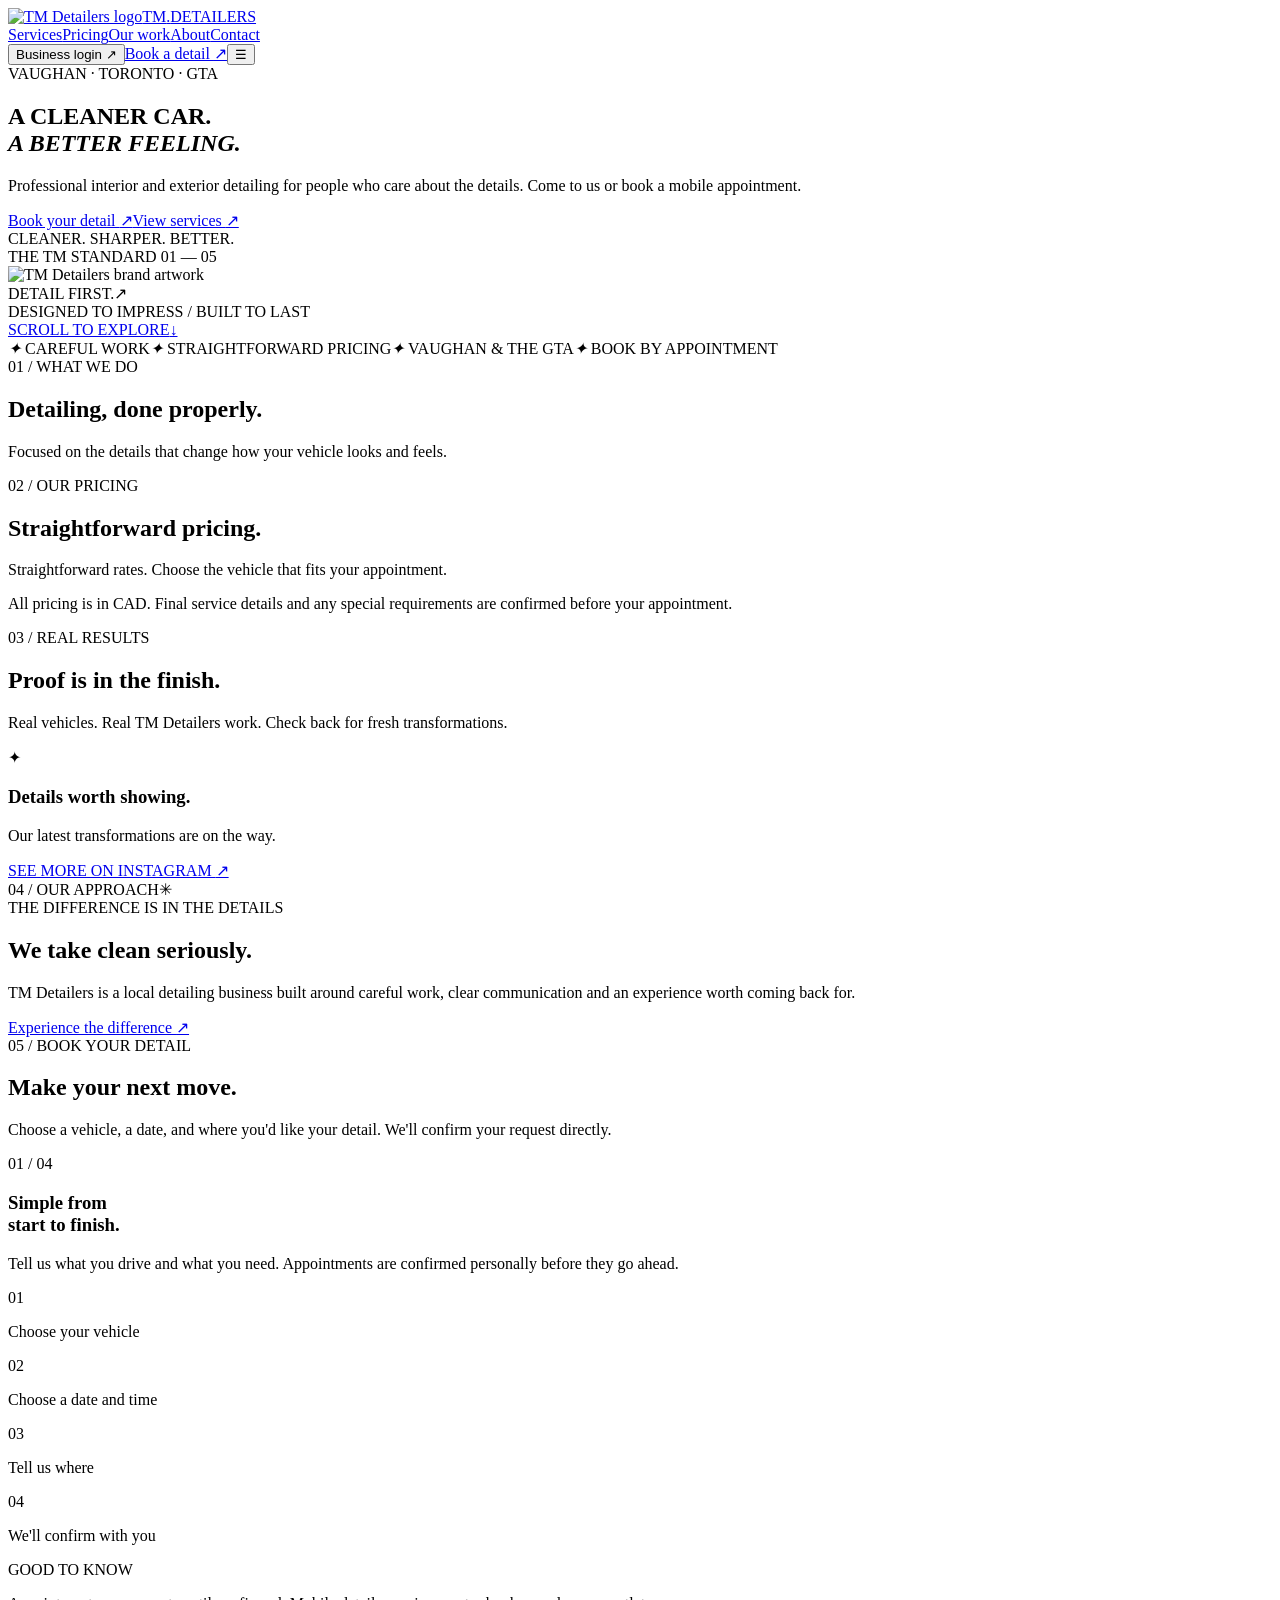
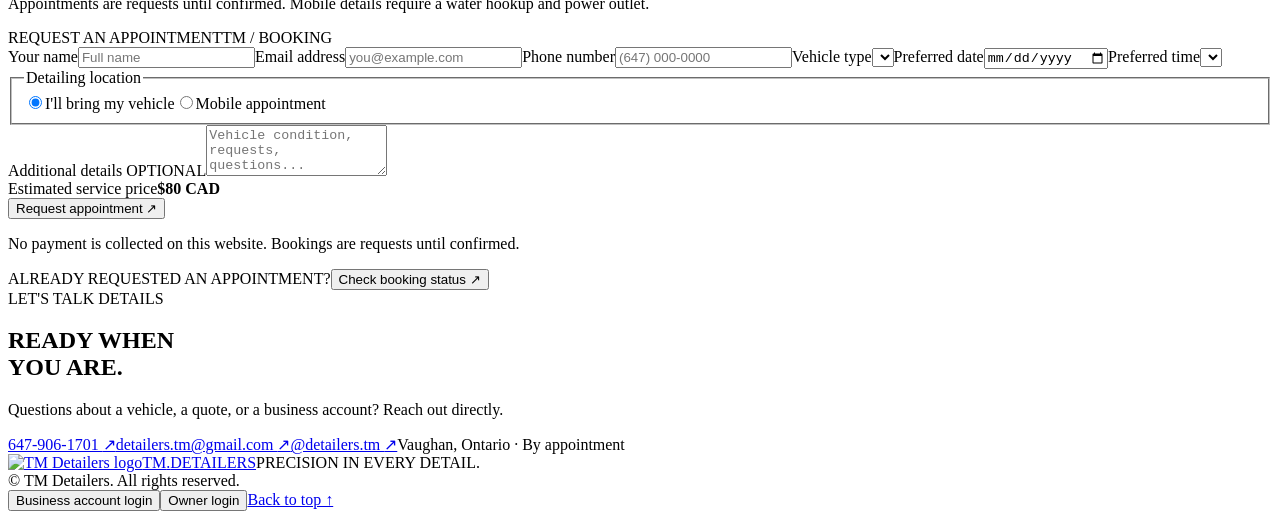
==== public/index.html @ 5e3ae053 "TM Detailers Luxury Website Update" ====
<!doctype html>
<html lang="en">
<head>
<meta charset="utf-8">
<meta name="viewport" content="width=device-width, initial-scale=1, viewport-fit=cover">
<meta name="theme-color" content="#070a10">
<meta name="description" content="TM Detailers — professional interior and exterior auto detailing in Vaughan and the GTA. Book your vehicle detail online.">
<title>TM Detailers | Precision in Every Detail</title>
<link rel="icon" href="/assets/tm-logo.jpg" type="image/jpeg">
<link rel="preconnect" href="https://fonts.googleapis.com">
<link rel="preconnect" href="https://fonts.gstatic.com" crossorigin>
<link href="https://fonts.googleapis.com/css2?family=DM+Sans:wght@400;500;600;700&family=Manrope:wght@400;500;600;700;800&display=swap" rel="stylesheet">
<link rel="stylesheet" href="/assets/styles.css">
<script defer type="module" src="/assets/app.js"></script>
</head>
<body>
<div class="scroll-meter" id="scroll-meter" aria-hidden="true"></div>
<div id="announcement" class="announcement" hidden></div>
<header class="site-header" id="site-header">
 <div class="shell nav-layout">
  <a href="#top" class="brand" aria-label="TM Detailers home"><img src="/assets/tm-logo.jpg" alt="TM Detailers logo"><span>TM<span class="brand-accent">.</span>DETAILERS</span></a>
  <nav class="desktop-nav" aria-label="Main navigation">
   <a href="#services">Services</a><a href="#pricing">Pricing</a><a href="#gallery">Our work</a><a href="#about">About</a><a href="#contact">Contact</a>
  </nav>
  <div class="nav-actions"><button class="nav-business" data-action="business" id="nav-business">Business login <span aria-hidden="true">↗</span></button><a class="button button-solid nav-book" href="#book">Book a detail <span aria-hidden="true">↗</span></a><button class="menu-toggle" id="menu-toggle" aria-label="Toggle navigation" aria-expanded="false">☰</button></div>
 </div>
 <nav class="mobile-nav" id="mobile-nav" aria-label="Mobile navigation" hidden><a href="#services">Services</a><a href="#pricing">Pricing</a><a href="#gallery">Our work</a><a href="#about">About</a><a href="#contact">Contact</a><a href="#book">Book now</a><button data-action="business">Business login ↗</button></nav>
</header>
<main id="top">
<section class="hero shell" id="hero">
 <div class="hero-copy reveal is-visible">
  <div class="micro-label"><span class="tiny-dot"></span><span id="hero-eyebrow">VAUGHAN · TORONTO · GTA</span></div>
  <h1 id="hero-title">A CLEANER CAR.<br><em>A BETTER FEELING.</em></h1>
  <p class="hero-description" id="hero-description">Professional interior and exterior detailing for people who care about the details. Come to us or book a mobile appointment.</p>
  <div class="hero-actions"><a href="#book" class="button button-solid button-large">Book your detail <span>↗</span></a><a href="#pricing" class="button button-outline button-large">View services <span>↗</span></a></div>
  <div class="hero-note"><span class="thin-line"></span> CLEANER. SHARPER. BETTER.</div>
 </div>
 <div class="hero-art reveal is-visible" id="hero-art"><div class="art-halo"></div><div class="art-dashes" aria-hidden="true"></div><div class="art-stage"><div class="art-overline">THE TM STANDARD <span>01 — 05</span></div><img id="hero-image" src="/assets/tm-logo.jpg" alt="TM Detailers brand artwork"><div class="art-footer"><span>DETAIL FIRST.</span><span class="art-footer-icon">↗</span></div></div><div class="art-side-label">DESIGNED TO IMPRESS / BUILT TO LAST</div></div>
 <a class="scroll-cue" href="#services"><span>SCROLL TO EXPLORE</span><span class="scroll-cue-arrow">↓</span></a>
</section>
<div class="value-band"><div class="shell band-inner"><span><i class="band-symbol">✦</i> CAREFUL WORK</span><span><i class="band-symbol">✦</i> STRAIGHTFORWARD PRICING</span><span><i class="band-symbol">✦</i> VAUGHAN & THE GTA</span><span><i class="band-symbol">✦</i> BOOK BY APPOINTMENT</span></div></div>
<section class="section shell" id="services"><div class="section-top reveal"><span class="overline">01 / WHAT WE DO</span><div class="section-heading-row"><h2>Detailing, <span class="soft">done properly.</span></h2><p id="services-intro">Focused on the details that change how your vehicle looks and feels.</p></div></div><div id="service-list" class="services-grid"></div></section>
<section class="section section-dark" id="pricing"><div class="shell"><div class="section-top reveal"><span class="overline">02 / OUR PRICING</span><div class="section-heading-row"><h2 id="pricing-heading">Straightforward <span class="soft">pricing.</span></h2><p id="pricing-intro">Straightforward rates. Choose the vehicle that fits your appointment.</p></div></div><div id="business-banner" class="business-banner" hidden><span class="business-shimmer">✦</span><div><strong id="business-welcome">Your business account</strong><p>Exclusive rates are active for your account.</p></div><button class="text-button" data-action="logout">Exit business mode ↗</button></div><div class="pricing-grid" id="pricing-grid"></div><p class="pricing-footnote">All pricing is in CAD. Final service details and any special requirements are confirmed before your appointment.</p></div></section>
<section class="section shell" id="gallery"><div class="section-top reveal"><span class="overline">03 / REAL RESULTS</span><div class="section-heading-row"><h2 id="gallery-heading">Proof is in <span class="soft">the finish.</span></h2><p id="gallery-subtitle">Real vehicles. Real TM Detailers work. Check back for fresh transformations.</p></div></div><div class="gallery-grid" id="gallery-grid"><div class="gallery-empty"><span class="gallery-empty-icon">✦</span><h3>Details worth showing.</h3><p>Our latest transformations are on the way.</p></div></div><a class="instagram-link" id="instagram-link" target="_blank" rel="noopener noreferrer" href="https://instagram.com/detailers.tm">SEE MORE ON INSTAGRAM <span>↗</span></a></section>
<section class="statement" id="about"><div class="shell statement-grid"><div class="statement-mark reveal"><span class="statement-index">04 / OUR APPROACH</span><span class="giant-asterisk" aria-hidden="true">✳</span></div><div class="statement-copy reveal"><span class="overline" id="about-eyebrow">THE DIFFERENCE IS IN THE DETAILS</span><h2 id="about-title">We take clean seriously.</h2><p id="about-body">TM Detailers is a local detailing business built around careful work, clear communication and an experience worth coming back for.</p><div id="about-points" class="about-points"></div><a href="#book" class="button button-white">Experience the difference <span>↗</span></a></div></div></section>
<section class="section shell booking-section" id="book"><div class="section-top reveal"><span class="overline">05 / BOOK YOUR DETAIL</span><div class="section-heading-row"><h2>Make your next <span class="soft">move.</span></h2><p>Choose a vehicle, a date, and where you'd like your detail. We'll confirm your request directly.</p></div></div><div class="booking-layout"><div class="booking-aside reveal"><span class="aside-number">01 / 04</span><h3>Simple from<br>start to finish.</h3><p>Tell us what you drive and what you need. Appointments are confirmed personally before they go ahead.</p><div class="info-list"><div><span>01</span><p>Choose your vehicle</p></div><div><span>02</span><p>Choose a date and time</p></div><div><span>03</span><p>Tell us where</p></div><div><span>04</span><p>We'll confirm with you</p></div></div><div class="note-card"><span>GOOD TO KNOW</span><p id="booking-note">Appointments are requests until confirmed. Mobile details require a water hookup and power outlet.</p></div></div><form class="booking-form reveal" id="booking-form"><div class="form-top"><span>REQUEST AN APPOINTMENT</span><span class="form-step">TM / BOOKING</span></div><div class="form-grid"><label>Your name<input id="book-name" name="name" required autocomplete="name" maxlength="90" placeholder="Full name"></label><label>Email address<input id="book-email" name="email" required type="email" autocomplete="email" placeholder="you@example.com"></label><label>Phone number<input id="book-phone" name="phone" required type="tel" autocomplete="tel" placeholder="(647) 000-0000"></label><label>Vehicle type<select id="book-vehicle" name="vehicle" required></select></label><label>Preferred date<input id="book-date" name="date" type="date" required></label><label>Preferred time<select id="book-time" name="time" required></select></label></div><fieldset class="location-fieldset"><legend>Detailing location</legend><label class="choice"><input type="radio" name="location" value="dropoff" checked><span>I'll bring my vehicle</span></label><label class="choice"><input type="radio" name="location" value="mobile"><span>Mobile appointment</span></label></fieldset><div id="mobile-address" hidden><label>Service address<input name="address" id="book-address" autocomplete="street-address" placeholder="Street address, city"></label><p class="help-text">You'll need access to an outdoor water hookup and electrical outlet.</p></div><label>Additional details <span class="optional">OPTIONAL</span><textarea id="book-notes" name="notes" rows="3" maxlength="500" placeholder="Vehicle condition, requests, questions..."></textarea></label><div class="quote-line"><span>Estimated service price</span><strong id="book-quote">$80 CAD</strong></div><div id="booking-alert" class="inline-alert" hidden role="status"></div><button type="submit" id="book-submit" class="button button-solid button-full">Request appointment <span>↗</span></button><p class="form-disclaimer">No payment is collected on this website. Bookings are requests until confirmed.</p></form></div><div class="booking-check"><span>ALREADY REQUESTED AN APPOINTMENT?</span><button class="text-button" data-action="lookup">Check booking status ↗</button></div></section>
<section class="contact-section" id="contact"><div class="shell contact-grid"><div class="reveal"><span class="overline">LET'S TALK DETAILS</span><h2>READY WHEN<br><span>YOU ARE.</span></h2></div><div class="contact-details reveal"><p>Questions about a vehicle, a quote, or a business account? Reach out directly.</p><a id="contact-phone" href="tel:+16479061701">647-906-1701 <span>↗</span></a><a id="contact-email" href="mailto:detailers.tm@gmail.com">detailers.tm@gmail.com <span>↗</span></a><a id="contact-instagram" href="https://instagram.com/detailers.tm" target="_blank" rel="noopener noreferrer">@detailers.tm <span>↗</span></a><span class="contact-city" id="contact-city">Vaughan, Ontario · By appointment</span></div></div></section>
</main>
<footer class="site-footer"><div class="shell"><div class="footer-top"><a href="#top" class="brand footer-brand"><img src="/assets/tm-logo.jpg" alt="TM Detailers logo"><span>TM<span class="brand-accent">.</span>DETAILERS</span></a><span id="footer-tagline">PRECISION IN EVERY DETAIL.</span></div><div class="footer-bottom"><span>© <span id="year"></span> TM Detailers. All rights reserved.</span><div><button data-action="business" class="footer-link">Business account login</button><button data-action="admin" class="footer-link">Owner login</button><a class="footer-link" href="#top">Back to top ↑</a></div></div></div></footer>
<div id="dialog-backdrop" class="dialog-backdrop" hidden><div class="dialog" role="dialog" aria-modal="true" aria-labelledby="dialog-title"><button class="dialog-x" id="dialog-close" aria-label="Close dialog">✕</button><div id="dialog-body"></div></div></div>
<div id="admin-panel" class="admin-panel" hidden><header class="admin-top"><div class="admin-brand"><img src="/assets/tm-logo.jpg" alt=""><div><strong>TM DETAILERS <span>STUDIO</span></strong><small>OWNER CONTROL CENTER</small></div></div><div class="admin-toolbar"><span class="admin-live">● ADMIN SESSION</span><button class="admin-site-btn" id="admin-preview">Preview website ↗</button><button class="admin-exit" id="admin-logout">Log out</button></div></header><div class="admin-layout"><nav class="admin-sidebar" aria-label="Dashboard sections"><button data-tab="overview" class="active">◫ <span>Overview</span></button><button data-tab="content">✎ <span>Site content</span></button><button data-tab="services">✦ <span>Services</span></button><button data-tab="pricing">$ <span>Pricing</span></button><button data-tab="gallery">▦ <span>Photo gallery</span></button><button data-tab="business">⌘ <span>Business accounts</span></button><button data-tab="bookings">▤ <span>Bookings</span></button><button data-tab="settings">⚙ <span>Settings</span></button><div class="sidebar-note">Changes made in Studio are reflected on your public website after saving.</div></nav><div class="admin-main"><div class="admin-pagehead"><div><span class="admin-kicker">TM DETAILERS / OWNER SPACE</span><h1 id="admin-heading">Overview</h1></div><div id="admin-save-state" role="status"></div></div><div id="admin-content"></div></div></div></div>
</body></html>
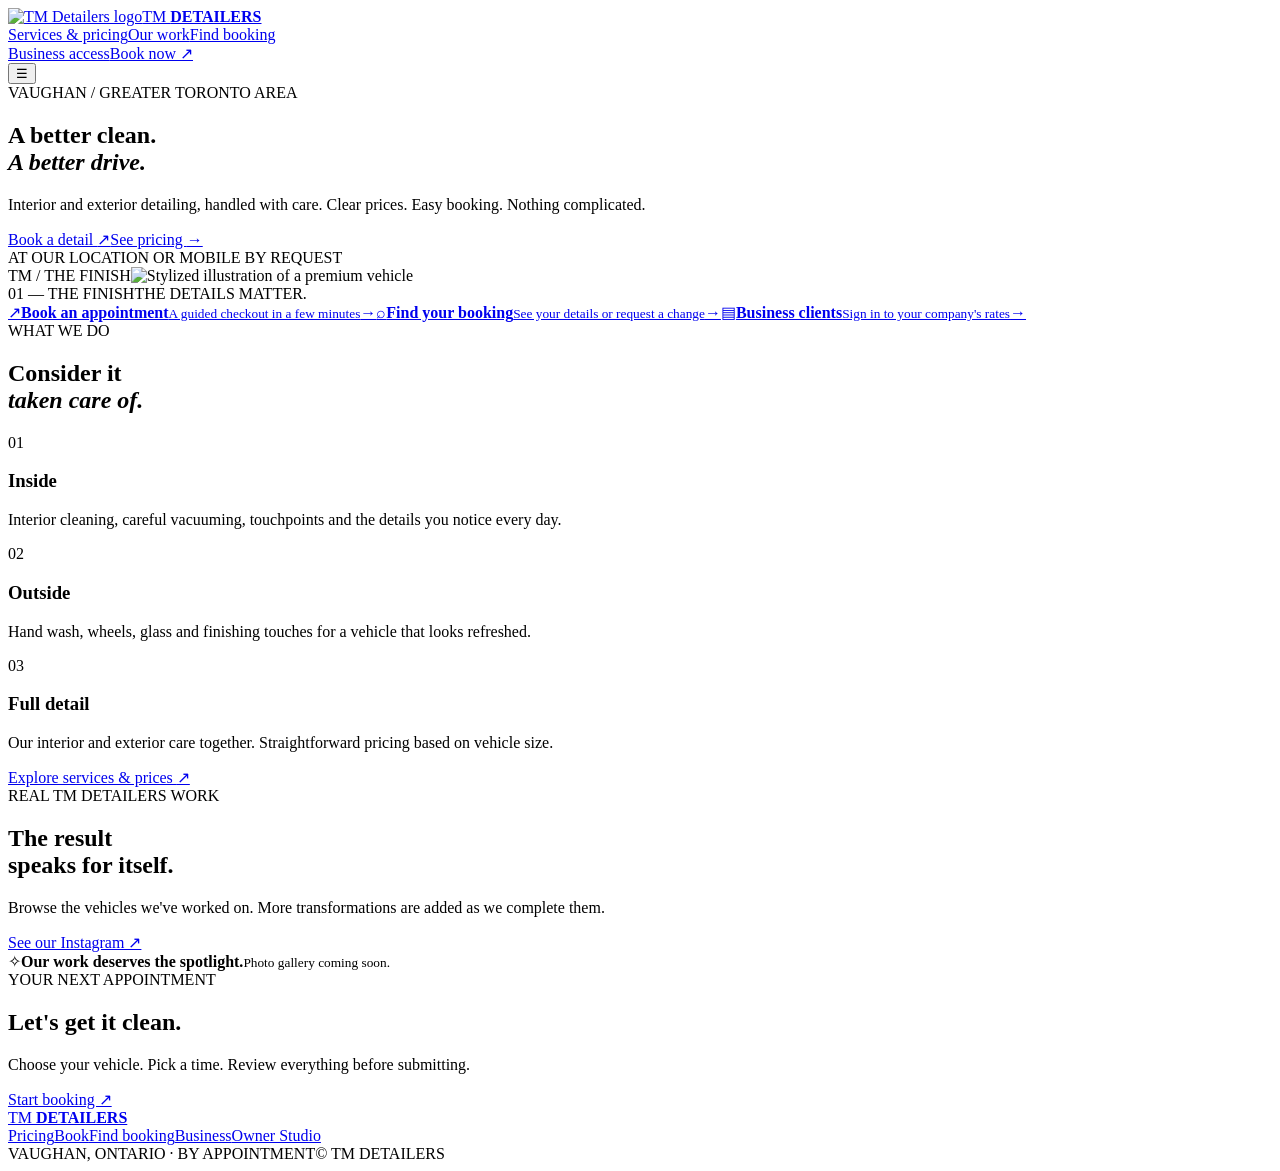
==== commit d60f290b: "V3 Website Update in Summary." ====
--- a/public/index.html
+++ b/public/index.html
@@ -1,52 +1,13 @@
 <!doctype html>
-<html lang="en">
-<head>
-<meta charset="utf-8">
-<meta name="viewport" content="width=device-width, initial-scale=1, viewport-fit=cover">
-<meta name="theme-color" content="#070a10">
-<meta name="description" content="TM Detailers — professional interior and exterior auto detailing in Vaughan and the GTA. Book your vehicle detail online.">
-<title>TM Detailers | Precision in Every Detail</title>
-<link rel="icon" href="/assets/tm-logo.jpg" type="image/jpeg">
-<link rel="preconnect" href="https://fonts.googleapis.com">
-<link rel="preconnect" href="https://fonts.gstatic.com" crossorigin>
-<link href="https://fonts.googleapis.com/css2?family=DM+Sans:wght@400;500;600;700&family=Manrope:wght@400;500;600;700;800&display=swap" rel="stylesheet">
-<link rel="stylesheet" href="/assets/styles.css">
-<script defer type="module" src="/assets/app.js"></script>
-</head>
-<body>
-<div class="scroll-meter" id="scroll-meter" aria-hidden="true"></div>
-<div id="announcement" class="announcement" hidden></div>
-<header class="site-header" id="site-header">
- <div class="shell nav-layout">
-  <a href="#top" class="brand" aria-label="TM Detailers home"><img src="/assets/tm-logo.jpg" alt="TM Detailers logo"><span>TM<span class="brand-accent">.</span>DETAILERS</span></a>
-  <nav class="desktop-nav" aria-label="Main navigation">
-   <a href="#services">Services</a><a href="#pricing">Pricing</a><a href="#gallery">Our work</a><a href="#about">About</a><a href="#contact">Contact</a>
-  </nav>
-  <div class="nav-actions"><button class="nav-business" data-action="business" id="nav-business">Business login <span aria-hidden="true">↗</span></button><a class="button button-solid nav-book" href="#book">Book a detail <span aria-hidden="true">↗</span></a><button class="menu-toggle" id="menu-toggle" aria-label="Toggle navigation" aria-expanded="false">☰</button></div>
- </div>
- <nav class="mobile-nav" id="mobile-nav" aria-label="Mobile navigation" hidden><a href="#services">Services</a><a href="#pricing">Pricing</a><a href="#gallery">Our work</a><a href="#about">About</a><a href="#contact">Contact</a><a href="#book">Book now</a><button data-action="business">Business login ↗</button></nav>
-</header>
-<main id="top">
-<section class="hero shell" id="hero">
- <div class="hero-copy reveal is-visible">
-  <div class="micro-label"><span class="tiny-dot"></span><span id="hero-eyebrow">VAUGHAN · TORONTO · GTA</span></div>
-  <h1 id="hero-title">A CLEANER CAR.<br><em>A BETTER FEELING.</em></h1>
-  <p class="hero-description" id="hero-description">Professional interior and exterior detailing for people who care about the details. Come to us or book a mobile appointment.</p>
-  <div class="hero-actions"><a href="#book" class="button button-solid button-large">Book your detail <span>↗</span></a><a href="#pricing" class="button button-outline button-large">View services <span>↗</span></a></div>
-  <div class="hero-note"><span class="thin-line"></span> CLEANER. SHARPER. BETTER.</div>
- </div>
- <div class="hero-art reveal is-visible" id="hero-art"><div class="art-halo"></div><div class="art-dashes" aria-hidden="true"></div><div class="art-stage"><div class="art-overline">THE TM STANDARD <span>01 — 05</span></div><img id="hero-image" src="/assets/tm-logo.jpg" alt="TM Detailers brand artwork"><div class="art-footer"><span>DETAIL FIRST.</span><span class="art-footer-icon">↗</span></div></div><div class="art-side-label">DESIGNED TO IMPRESS / BUILT TO LAST</div></div>
- <a class="scroll-cue" href="#services"><span>SCROLL TO EXPLORE</span><span class="scroll-cue-arrow">↓</span></a>
-</section>
-<div class="value-band"><div class="shell band-inner"><span><i class="band-symbol">✦</i> CAREFUL WORK</span><span><i class="band-symbol">✦</i> STRAIGHTFORWARD PRICING</span><span><i class="band-symbol">✦</i> VAUGHAN & THE GTA</span><span><i class="band-symbol">✦</i> BOOK BY APPOINTMENT</span></div></div>
-<section class="section shell" id="services"><div class="section-top reveal"><span class="overline">01 / WHAT WE DO</span><div class="section-heading-row"><h2>Detailing, <span class="soft">done properly.</span></h2><p id="services-intro">Focused on the details that change how your vehicle looks and feels.</p></div></div><div id="service-list" class="services-grid"></div></section>
-<section class="section section-dark" id="pricing"><div class="shell"><div class="section-top reveal"><span class="overline">02 / OUR PRICING</span><div class="section-heading-row"><h2 id="pricing-heading">Straightforward <span class="soft">pricing.</span></h2><p id="pricing-intro">Straightforward rates. Choose the vehicle that fits your appointment.</p></div></div><div id="business-banner" class="business-banner" hidden><span class="business-shimmer">✦</span><div><strong id="business-welcome">Your business account</strong><p>Exclusive rates are active for your account.</p></div><button class="text-button" data-action="logout">Exit business mode ↗</button></div><div class="pricing-grid" id="pricing-grid"></div><p class="pricing-footnote">All pricing is in CAD. Final service details and any special requirements are confirmed before your appointment.</p></div></section>
-<section class="section shell" id="gallery"><div class="section-top reveal"><span class="overline">03 / REAL RESULTS</span><div class="section-heading-row"><h2 id="gallery-heading">Proof is in <span class="soft">the finish.</span></h2><p id="gallery-subtitle">Real vehicles. Real TM Detailers work. Check back for fresh transformations.</p></div></div><div class="gallery-grid" id="gallery-grid"><div class="gallery-empty"><span class="gallery-empty-icon">✦</span><h3>Details worth showing.</h3><p>Our latest transformations are on the way.</p></div></div><a class="instagram-link" id="instagram-link" target="_blank" rel="noopener noreferrer" href="https://instagram.com/detailers.tm">SEE MORE ON INSTAGRAM <span>↗</span></a></section>
-<section class="statement" id="about"><div class="shell statement-grid"><div class="statement-mark reveal"><span class="statement-index">04 / OUR APPROACH</span><span class="giant-asterisk" aria-hidden="true">✳</span></div><div class="statement-copy reveal"><span class="overline" id="about-eyebrow">THE DIFFERENCE IS IN THE DETAILS</span><h2 id="about-title">We take clean seriously.</h2><p id="about-body">TM Detailers is a local detailing business built around careful work, clear communication and an experience worth coming back for.</p><div id="about-points" class="about-points"></div><a href="#book" class="button button-white">Experience the difference <span>↗</span></a></div></div></section>
-<section class="section shell booking-section" id="book"><div class="section-top reveal"><span class="overline">05 / BOOK YOUR DETAIL</span><div class="section-heading-row"><h2>Make your next <span class="soft">move.</span></h2><p>Choose a vehicle, a date, and where you'd like your detail. We'll confirm your request directly.</p></div></div><div class="booking-layout"><div class="booking-aside reveal"><span class="aside-number">01 / 04</span><h3>Simple from<br>start to finish.</h3><p>Tell us what you drive and what you need. Appointments are confirmed personally before they go ahead.</p><div class="info-list"><div><span>01</span><p>Choose your vehicle</p></div><div><span>02</span><p>Choose a date and time</p></div><div><span>03</span><p>Tell us where</p></div><div><span>04</span><p>We'll confirm with you</p></div></div><div class="note-card"><span>GOOD TO KNOW</span><p id="booking-note">Appointments are requests until confirmed. Mobile details require a water hookup and power outlet.</p></div></div><form class="booking-form reveal" id="booking-form"><div class="form-top"><span>REQUEST AN APPOINTMENT</span><span class="form-step">TM / BOOKING</span></div><div class="form-grid"><label>Your name<input id="book-name" name="name" required autocomplete="name" maxlength="90" placeholder="Full name"></label><label>Email address<input id="book-email" name="email" required type="email" autocomplete="email" placeholder="you@example.com"></label><label>Phone number<input id="book-phone" name="phone" required type="tel" autocomplete="tel" placeholder="(647) 000-0000"></label><label>Vehicle type<select id="book-vehicle" name="vehicle" required></select></label><label>Preferred date<input id="book-date" name="date" type="date" required></label><label>Preferred time<select id="book-time" name="time" required></select></label></div><fieldset class="location-fieldset"><legend>Detailing location</legend><label class="choice"><input type="radio" name="location" value="dropoff" checked><span>I'll bring my vehicle</span></label><label class="choice"><input type="radio" name="location" value="mobile"><span>Mobile appointment</span></label></fieldset><div id="mobile-address" hidden><label>Service address<input name="address" id="book-address" autocomplete="street-address" placeholder="Street address, city"></label><p class="help-text">You'll need access to an outdoor water hookup and electrical outlet.</p></div><label>Additional details <span class="optional">OPTIONAL</span><textarea id="book-notes" name="notes" rows="3" maxlength="500" placeholder="Vehicle condition, requests, questions..."></textarea></label><div class="quote-line"><span>Estimated service price</span><strong id="book-quote">$80 CAD</strong></div><div id="booking-alert" class="inline-alert" hidden role="status"></div><button type="submit" id="book-submit" class="button button-solid button-full">Request appointment <span>↗</span></button><p class="form-disclaimer">No payment is collected on this website. Bookings are requests until confirmed.</p></form></div><div class="booking-check"><span>ALREADY REQUESTED AN APPOINTMENT?</span><button class="text-button" data-action="lookup">Check booking status ↗</button></div></section>
-<section class="contact-section" id="contact"><div class="shell contact-grid"><div class="reveal"><span class="overline">LET'S TALK DETAILS</span><h2>READY WHEN<br><span>YOU ARE.</span></h2></div><div class="contact-details reveal"><p>Questions about a vehicle, a quote, or a business account? Reach out directly.</p><a id="contact-phone" href="tel:+16479061701">647-906-1701 <span>↗</span></a><a id="contact-email" href="mailto:detailers.tm@gmail.com">detailers.tm@gmail.com <span>↗</span></a><a id="contact-instagram" href="https://instagram.com/detailers.tm" target="_blank" rel="noopener noreferrer">@detailers.tm <span>↗</span></a><span class="contact-city" id="contact-city">Vaughan, Ontario · By appointment</span></div></div></section>
-</main>
-<footer class="site-footer"><div class="shell"><div class="footer-top"><a href="#top" class="brand footer-brand"><img src="/assets/tm-logo.jpg" alt="TM Detailers logo"><span>TM<span class="brand-accent">.</span>DETAILERS</span></a><span id="footer-tagline">PRECISION IN EVERY DETAIL.</span></div><div class="footer-bottom"><span>© <span id="year"></span> TM Detailers. All rights reserved.</span><div><button data-action="business" class="footer-link">Business account login</button><button data-action="admin" class="footer-link">Owner login</button><a class="footer-link" href="#top">Back to top ↑</a></div></div></div></footer>
-<div id="dialog-backdrop" class="dialog-backdrop" hidden><div class="dialog" role="dialog" aria-modal="true" aria-labelledby="dialog-title"><button class="dialog-x" id="dialog-close" aria-label="Close dialog">✕</button><div id="dialog-body"></div></div></div>
-<div id="admin-panel" class="admin-panel" hidden><header class="admin-top"><div class="admin-brand"><img src="/assets/tm-logo.jpg" alt=""><div><strong>TM DETAILERS <span>STUDIO</span></strong><small>OWNER CONTROL CENTER</small></div></div><div class="admin-toolbar"><span class="admin-live">● ADMIN SESSION</span><button class="admin-site-btn" id="admin-preview">Preview website ↗</button><button class="admin-exit" id="admin-logout">Log out</button></div></header><div class="admin-layout"><nav class="admin-sidebar" aria-label="Dashboard sections"><button data-tab="overview" class="active">◫ <span>Overview</span></button><button data-tab="content">✎ <span>Site content</span></button><button data-tab="services">✦ <span>Services</span></button><button data-tab="pricing">$ <span>Pricing</span></button><button data-tab="gallery">▦ <span>Photo gallery</span></button><button data-tab="business">⌘ <span>Business accounts</span></button><button data-tab="bookings">▤ <span>Bookings</span></button><button data-tab="settings">⚙ <span>Settings</span></button><div class="sidebar-note">Changes made in Studio are reflected on your public website after saving.</div></nav><div class="admin-main"><div class="admin-pagehead"><div><span class="admin-kicker">TM DETAILERS / OWNER SPACE</span><h1 id="admin-heading">Overview</h1></div><div id="admin-save-state" role="status"></div></div><div id="admin-content"></div></div></div></div>
+<html lang="en"><head><meta charset="utf-8"><meta name="viewport" content="width=device-width,initial-scale=1"><meta name="theme-color" content="#111514"><meta name="description" content="TM Detailers — refined interior and exterior detailing in Vaughan and the Greater Toronto Area. Simple pricing and online appointments."><title>TM Detailers — A Different Kind of Clean</title><link rel="icon" href="/assets/tm-logo.jpg"><link rel="preconnect" href="https://fonts.googleapis.com"><link href="https://fonts.googleapis.com/css2?family=DM+Sans:wght@400;500;600;700&family=Manrope:wght@400;500;600;700;800&family=Cormorant+Garamond:wght@500;600&display=swap" rel="stylesheet"><link rel="stylesheet" href="/assets/essentials.css"><script defer type="module" src="/assets/essentials.js"></script></head>
+<body data-theme="default" data-page="home">
+<div id="season-bar" class="season-bar" hidden><span id="season-bar-greeting"></span><span id="season-bar-detail"></span><a href="/pricing/">Explore seasonal prices <span aria-hidden="true">↗</span></a></div>
+<div id="promotion-bar" class="promotion-bar" hidden></div><header class="header"><div class="container header-inner"><a class="logo" href="/"><img src="/assets/tm-logo.jpg" alt="TM Detailers logo"><span>TM <b>DETAILERS</b></span></a><nav aria-label="Main"><a href="/pricing/">Services & pricing</a><a href="/#our-work">Our work</a><a href="/track/">Find booking</a></nav><div class="header-actions"><a class="business-link" href="/business/">Business access</a><a class="button button-light nav-cta" href="/checkout/">Book now <span aria-hidden="true">↗</span></a></div><button class="mobile-toggle" aria-label="Open menu" aria-expanded="false">☰</button></div><div id="mobile-nav" class="mobile-nav" hidden><a href="/pricing/">Services & pricing</a><a href="/#our-work">Our work</a><a href="/track/">Find booking</a><a href="/business/">Business access</a><a href="/checkout/">Book now ↗</a></div></header>
+<main>
+<section class="hero" aria-labelledby="hero-heading"><div class="container hero-inner"><div class="hero-text"><div class="eyebrow"><span class="eyebrow-mark"></span>VAUGHAN / GREATER TORONTO AREA</div><div id="holiday-greeting" class="holiday-greeting" hidden></div><h1 id="hero-heading">A better clean.<br><em>A better drive.</em></h1><p id="hero-description">Interior and exterior detailing, handled with care. Clear prices. Easy booking. Nothing complicated.</p><div class="hero-buttons"><a href="/checkout/" class="button button-light button-lg">Book a detail <span aria-hidden="true">↗</span></a><a href="/pricing/" class="button button-text">See pricing <span aria-hidden="true">→</span></a></div><div class="hero-location"><span class="small-line"></span> AT OUR LOCATION OR MOBILE BY REQUEST</div></div><div class="hero-visual" aria-label="Automotive illustration with seasonal artwork"><div class="vehicle-haze"></div><span class="art-label top-label" id="season-art-label">TM / THE FINISH</span><img id="hero-art" src="/assets/atelier-vehicle.svg" alt="Stylized illustration of a premium vehicle"><div class="hero-visual-footer"><span>01 — THE FINISH</span><span>THE DETAILS MATTER.</span></div><div id="season-art" class="season-art" aria-hidden="true"></div></div></div></section>
+<section class="quick-links container" aria-label="Quick access"><a href="/checkout/" class="quick-link"><span class="quick-icon">↗</span><span><strong>Book an appointment</strong><small>A guided checkout in a few minutes</small></span><span class="quick-arrow">→</span></a><a href="/track/" class="quick-link"><span class="quick-icon">⌕</span><span><strong>Find your booking</strong><small>See your details or request a change</small></span><span class="quick-arrow">→</span></a><a href="/business/" class="quick-link"><span class="quick-icon">▤</span><span><strong>Business clients</strong><small>Sign in to your company's rates</small></span><span class="quick-arrow">→</span></a></section>
+<section class="minimal-section container" id="care"><div class="section-heading"><span class="section-overline">WHAT WE DO</span><h2>Consider it<br><em>taken care of.</em></h2></div><div class="service-brief"><div><span class="service-symbol">01</span><h3>Inside</h3><p>Interior cleaning, careful vacuuming, touchpoints and the details you notice every day.</p></div><div><span class="service-symbol">02</span><h3>Outside</h3><p>Hand wash, wheels, glass and finishing touches for a vehicle that looks refreshed.</p></div><div><span class="service-symbol">03</span><h3>Full detail</h3><p>Our interior and exterior care together. Straightforward pricing based on vehicle size.</p></div></div><a class="inline-link" href="/pricing/">Explore services & prices <span>↗</span></a></section>
+<section class="work-preview" id="our-work"><div class="container work-inner"><div class="work-copy"><span class="section-overline">REAL TM DETAILERS WORK</span><h2>The result<br>speaks for itself.</h2><p>Browse the vehicles we've worked on. More transformations are added as we complete them.</p><a id="insta-link" class="button button-ghost" href="https://www.instagram.com/detailers.tm/" target="_blank" rel="noopener noreferrer">See our Instagram ↗</a></div><div class="work-image" id="home-gallery"><div class="work-placeholder"><span>✧</span><strong>Our work deserves the spotlight.</strong><small>Photo gallery coming soon.</small></div></div></div></section>
+<section class="final-call container"><div><span class="section-overline">YOUR NEXT APPOINTMENT</span><h2>Let's get it clean.</h2><p>Choose your vehicle. Pick a time. Review everything before submitting.</p></div><a class="button button-light button-lg" href="/checkout/">Start booking ↗</a></section>
+</main><footer class="footer"><div class="container footer-top"><a class="logo" href="/"><img src="/assets/tm-logo.jpg" alt=""><span>TM <b>DETAILERS</b></span></a><div><a href="/pricing/">Pricing</a><a href="/checkout/">Book</a><a href="/track/">Find booking</a><a href="/business/">Business</a><a href="/studio/?admin=1">Owner Studio</a></div></div><div class="container footer-bottom"><span>VAUGHAN, ONTARIO · BY APPOINTMENT</span><span>© TM DETAILERS</span></div></footer>
 </body></html>
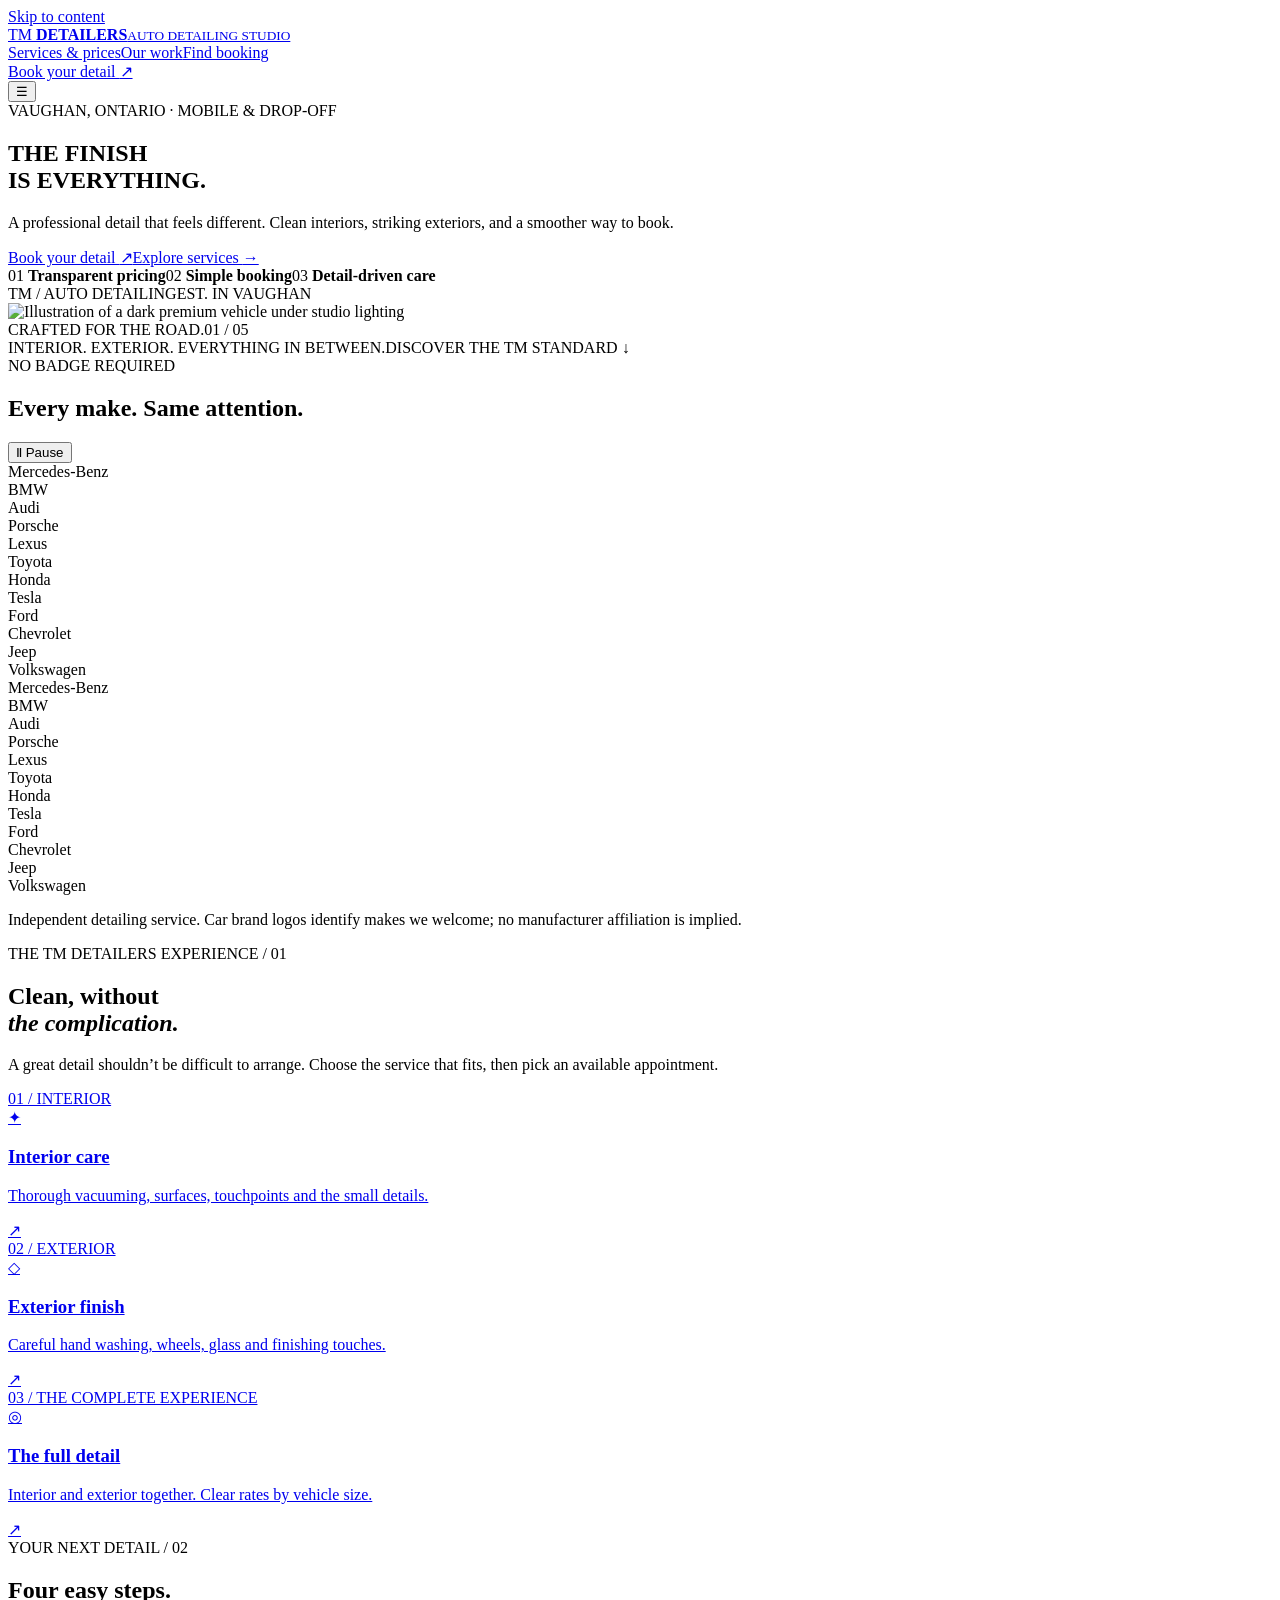
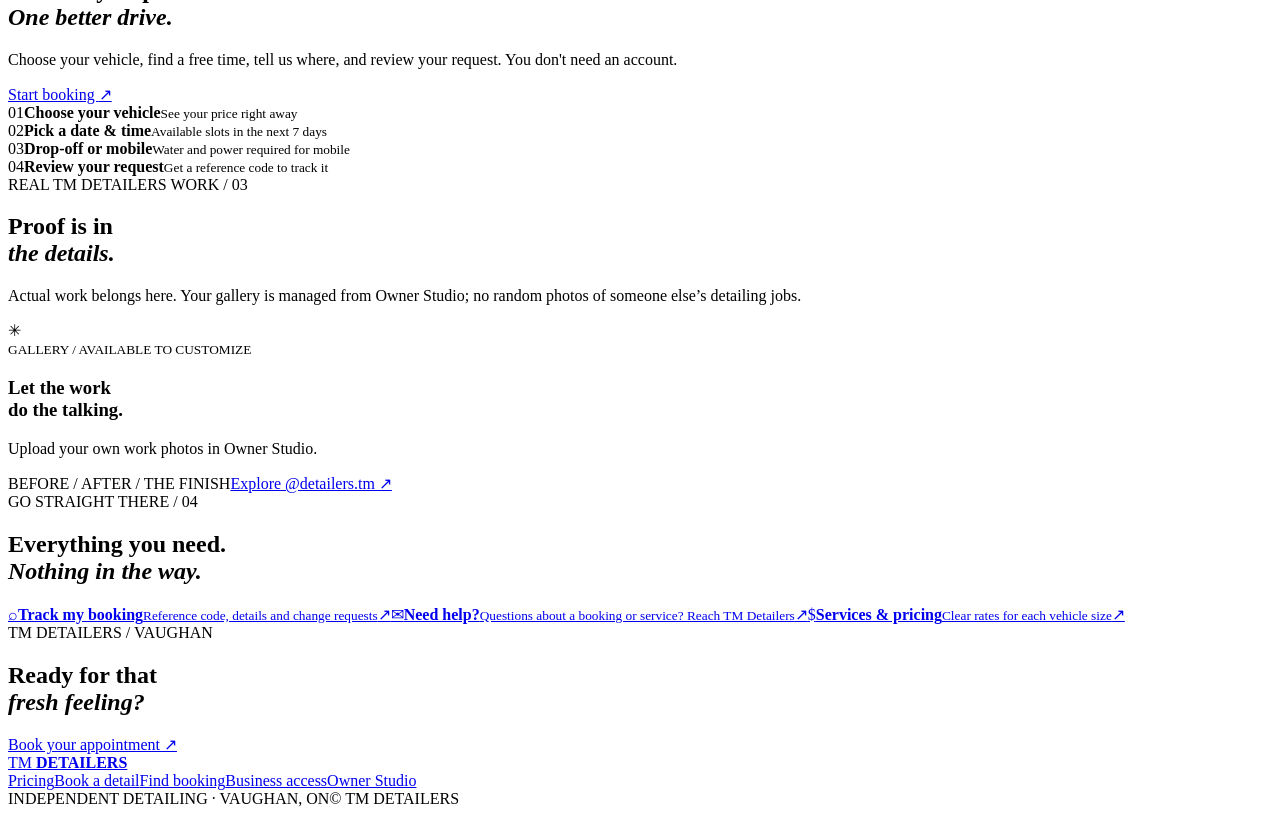
==== commit 22b3fa36: "TM Detailers V6.1 Update." ====
--- a/public/index.html
+++ b/public/index.html
@@ -1,13 +1,17 @@
 <!doctype html>
-<html lang="en"><head><meta charset="utf-8"><meta name="viewport" content="width=device-width,initial-scale=1"><meta name="theme-color" content="#111514"><meta name="description" content="TM Detailers — refined interior and exterior detailing in Vaughan and the Greater Toronto Area. Simple pricing and online appointments."><title>TM Detailers — A Different Kind of Clean</title><link rel="icon" href="/assets/tm-logo.jpg"><link rel="preconnect" href="https://fonts.googleapis.com"><link href="https://fonts.googleapis.com/css2?family=DM+Sans:wght@400;500;600;700&family=Manrope:wght@400;500;600;700;800&family=Cormorant+Garamond:wght@500;600&display=swap" rel="stylesheet"><link rel="stylesheet" href="/assets/essentials.css"><script defer type="module" src="/assets/essentials.js"></script></head>
-<body data-theme="default" data-page="home">
-<div id="season-bar" class="season-bar" hidden><span id="season-bar-greeting"></span><span id="season-bar-detail"></span><a href="/pricing/">Explore seasonal prices <span aria-hidden="true">↗</span></a></div>
-<div id="promotion-bar" class="promotion-bar" hidden></div><header class="header"><div class="container header-inner"><a class="logo" href="/"><img src="/assets/tm-logo.jpg" alt="TM Detailers logo"><span>TM <b>DETAILERS</b></span></a><nav aria-label="Main"><a href="/pricing/">Services & pricing</a><a href="/#our-work">Our work</a><a href="/track/">Find booking</a></nav><div class="header-actions"><a class="business-link" href="/business/">Business access</a><a class="button button-light nav-cta" href="/checkout/">Book now <span aria-hidden="true">↗</span></a></div><button class="mobile-toggle" aria-label="Open menu" aria-expanded="false">☰</button></div><div id="mobile-nav" class="mobile-nav" hidden><a href="/pricing/">Services & pricing</a><a href="/#our-work">Our work</a><a href="/track/">Find booking</a><a href="/business/">Business access</a><a href="/checkout/">Book now ↗</a></div></header>
-<main>
-<section class="hero" aria-labelledby="hero-heading"><div class="container hero-inner"><div class="hero-text"><div class="eyebrow"><span class="eyebrow-mark"></span>VAUGHAN / GREATER TORONTO AREA</div><div id="holiday-greeting" class="holiday-greeting" hidden></div><h1 id="hero-heading">A better clean.<br><em>A better drive.</em></h1><p id="hero-description">Interior and exterior detailing, handled with care. Clear prices. Easy booking. Nothing complicated.</p><div class="hero-buttons"><a href="/checkout/" class="button button-light button-lg">Book a detail <span aria-hidden="true">↗</span></a><a href="/pricing/" class="button button-text">See pricing <span aria-hidden="true">→</span></a></div><div class="hero-location"><span class="small-line"></span> AT OUR LOCATION OR MOBILE BY REQUEST</div></div><div class="hero-visual" aria-label="Automotive illustration with seasonal artwork"><div class="vehicle-haze"></div><span class="art-label top-label" id="season-art-label">TM / THE FINISH</span><img id="hero-art" src="/assets/atelier-vehicle.svg" alt="Stylized illustration of a premium vehicle"><div class="hero-visual-footer"><span>01 — THE FINISH</span><span>THE DETAILS MATTER.</span></div><div id="season-art" class="season-art" aria-hidden="true"></div></div></div></section>
-<section class="quick-links container" aria-label="Quick access"><a href="/checkout/" class="quick-link"><span class="quick-icon">↗</span><span><strong>Book an appointment</strong><small>A guided checkout in a few minutes</small></span><span class="quick-arrow">→</span></a><a href="/track/" class="quick-link"><span class="quick-icon">⌕</span><span><strong>Find your booking</strong><small>See your details or request a change</small></span><span class="quick-arrow">→</span></a><a href="/business/" class="quick-link"><span class="quick-icon">▤</span><span><strong>Business clients</strong><small>Sign in to your company's rates</small></span><span class="quick-arrow">→</span></a></section>
-<section class="minimal-section container" id="care"><div class="section-heading"><span class="section-overline">WHAT WE DO</span><h2>Consider it<br><em>taken care of.</em></h2></div><div class="service-brief"><div><span class="service-symbol">01</span><h3>Inside</h3><p>Interior cleaning, careful vacuuming, touchpoints and the details you notice every day.</p></div><div><span class="service-symbol">02</span><h3>Outside</h3><p>Hand wash, wheels, glass and finishing touches for a vehicle that looks refreshed.</p></div><div><span class="service-symbol">03</span><h3>Full detail</h3><p>Our interior and exterior care together. Straightforward pricing based on vehicle size.</p></div></div><a class="inline-link" href="/pricing/">Explore services & prices <span>↗</span></a></section>
-<section class="work-preview" id="our-work"><div class="container work-inner"><div class="work-copy"><span class="section-overline">REAL TM DETAILERS WORK</span><h2>The result<br>speaks for itself.</h2><p>Browse the vehicles we've worked on. More transformations are added as we complete them.</p><a id="insta-link" class="button button-ghost" href="https://www.instagram.com/detailers.tm/" target="_blank" rel="noopener noreferrer">See our Instagram ↗</a></div><div class="work-image" id="home-gallery"><div class="work-placeholder"><span>✧</span><strong>Our work deserves the spotlight.</strong><small>Photo gallery coming soon.</small></div></div></div></section>
-<section class="final-call container"><div><span class="section-overline">YOUR NEXT APPOINTMENT</span><h2>Let's get it clean.</h2><p>Choose your vehicle. Pick a time. Review everything before submitting.</p></div><a class="button button-light button-lg" href="/checkout/">Start booking ↗</a></section>
-</main><footer class="footer"><div class="container footer-top"><a class="logo" href="/"><img src="/assets/tm-logo.jpg" alt=""><span>TM <b>DETAILERS</b></span></a><div><a href="/pricing/">Pricing</a><a href="/checkout/">Book</a><a href="/track/">Find booking</a><a href="/business/">Business</a><a href="/studio/?admin=1">Owner Studio</a></div></div><div class="container footer-bottom"><span>VAUGHAN, ONTARIO · BY APPOINTMENT</span><span>© TM DETAILERS</span></div></footer>
-</body></html>
+<html lang="en"><head><meta charset="utf-8"><meta name="viewport" content="width=device-width,initial-scale=1"><meta name="theme-color" content="#070b11"><meta name="description" content="TM Detailers — premium interior and exterior auto detailing in Vaughan and the Greater Toronto Area. Clear pricing and easy booking."><title>TM Detailers | The Finish Says Everything</title><link rel="icon" href="/assets/tm-logo.jpg"><link rel="preconnect" href="https://fonts.googleapis.com"><link href="https://fonts.googleapis.com/css2?family=DM+Sans:wght@400;500;600;700&family=Manrope:wght@400;500;600;700;800&display=swap" rel="stylesheet"><link rel="stylesheet" href="/assets/essentials.css"><link rel="stylesheet" href="/assets/v5.css"><script defer type="module" src="/assets/essentials.js"></script><script defer src="/assets/v5-interactions.js"></script></head>
+<body data-theme="default" data-page="home"><a class="v5-skip" href="#main">Skip to content</a>
+<div id="season-bar" class="season-bar" hidden><span id="season-bar-greeting"></span><span id="season-bar-detail"></span><a href="/pricing/">Seasonal offers ↗</a></div>
+<div id="promotion-bar" class="promotion-bar" hidden></div>
+<header class="header v5-header"><div class="container header-inner"><a class="logo" href="/" aria-label="TM Detailers home"><img src="/assets/tm-logo.jpg" alt=""><span>TM <b>DETAILERS</b><small>AUTO DETAILING STUDIO</small></span></a><nav aria-label="Main navigation"><a href="/pricing/">Services & prices</a><a href="/#our-work">Our work</a><a href="/track/">Find booking</a></nav><div class="header-actions"><a class="button button-light nav-cta" href="/checkout/">Book your detail <span aria-hidden="true">↗</span></a></div><button class="mobile-toggle" aria-label="Open navigation" aria-expanded="false" aria-controls="mobile-nav">☰</button></div><div id="mobile-nav" class="mobile-nav" hidden><a href="/pricing/">Services & prices</a><a href="/#our-work">Our work</a><a href="/track/">Find booking</a><a href="/checkout/">Book your detail ↗</a></div></header>
+<main id="main">
+<section class="v5-hero" aria-labelledby="hero-heading"><div class="v5-hero-grid container"><div class="v5-hero-copy"><div class="v5-eyebrow"><span class="v5-beacon"></span> VAUGHAN, ONTARIO <span class="v5-dividerdot">·</span> MOBILE & DROP-OFF</div><div class="v5-holiday" id="holiday-greeting" hidden></div><h1 id="hero-heading">THE FINISH<br><span>IS EVERYTHING<span class="v5-period">.</span></span></h1><p id="hero-description">A professional detail that feels different. Clean interiors, striking exteriors, and a smoother way to book.</p><div class="v5-hero-buttons"><a href="/checkout/" class="v5-button v5-button-white">Book your detail <span aria-hidden="true">↗</span></a><a href="/pricing/" class="v5-button v5-button-outline">Explore services <span aria-hidden="true">→</span></a></div><div class="v5-hero-trust"><span>01 <b>Transparent pricing</b></span><span>02 <b>Simple booking</b></span><span>03 <b>Detail-driven care</b></span></div></div>
+<div class="v5-hero-art"><div class="v5-hero-aura"></div><div class="v5-hero-art-head"><span>TM / AUTO DETAILING</span><span>EST. IN VAUGHAN</span></div><img id="hero-art" src="/assets/showroom-car.svg" alt="Illustration of a dark premium vehicle under studio lighting"><div id="season-art" class="v5-seasonal-decor" aria-hidden="true"></div><div class="v5-art-foot"><span id="season-art-label">CRAFTED FOR THE ROAD.</span><span>01 / 05</span></div></div></div><div class="v5-hero-end container"><span>INTERIOR. EXTERIOR. EVERYTHING IN BETWEEN.</span><span class="v5-scroll">DISCOVER THE TM STANDARD ↓</span></div></section>
+<section class="v5-makes" aria-labelledby="v5-makes-title"><div class="container v5-makes-head"><div><div class="v5-kicker">NO BADGE REQUIRED</div><h2 id="v5-makes-title">Every make. <span>Same attention.</span></h2></div><button class="v5-ticker-pause" id="v5-ticker-pause" type="button" aria-pressed="false" aria-label="Pause moving car brand logos">Ⅱ <span>Pause</span></button></div><div class="v5-marquee" id="v5-marquee" role="region" aria-label="Car marques we welcome"><div class="v5-track"><div class="brand-item"><img src="https://cdn.simpleicons.org/mercedesbenz/B5BECD" loading="lazy" alt="" onerror="this.style.display='none'"><span>Mercedes-Benz</span></div><div class="brand-item"><img src="https://cdn.simpleicons.org/bmw/B5BECD" loading="lazy" alt="" onerror="this.style.display='none'"><span>BMW</span></div><div class="brand-item"><img src="https://cdn.simpleicons.org/audi/B5BECD" loading="lazy" alt="" onerror="this.style.display='none'"><span>Audi</span></div><div class="brand-item"><img src="https://cdn.simpleicons.org/porsche/B5BECD" loading="lazy" alt="" onerror="this.style.display='none'"><span>Porsche</span></div><div class="brand-item"><img src="https://cdn.simpleicons.org/lexus/B5BECD" loading="lazy" alt="" onerror="this.style.display='none'"><span>Lexus</span></div><div class="brand-item"><img src="https://cdn.simpleicons.org/toyota/B5BECD" loading="lazy" alt="" onerror="this.style.display='none'"><span>Toyota</span></div><div class="brand-item"><img src="https://cdn.simpleicons.org/honda/B5BECD" loading="lazy" alt="" onerror="this.style.display='none'"><span>Honda</span></div><div class="brand-item"><img src="https://cdn.simpleicons.org/tesla/B5BECD" loading="lazy" alt="" onerror="this.style.display='none'"><span>Tesla</span></div><div class="brand-item"><img src="https://cdn.simpleicons.org/ford/B5BECD" loading="lazy" alt="" onerror="this.style.display='none'"><span>Ford</span></div><div class="brand-item"><img src="https://cdn.simpleicons.org/chevrolet/B5BECD" loading="lazy" alt="" onerror="this.style.display='none'"><span>Chevrolet</span></div><div class="brand-item"><img src="https://cdn.simpleicons.org/jeep/B5BECD" loading="lazy" alt="" onerror="this.style.display='none'"><span>Jeep</span></div><div class="brand-item"><img src="https://cdn.simpleicons.org/volkswagen/B5BECD" loading="lazy" alt="" onerror="this.style.display='none'"><span>Volkswagen</span></div><div class="brand-item"><img src="https://cdn.simpleicons.org/mercedesbenz/B5BECD" loading="lazy" alt="" onerror="this.style.display='none'"><span>Mercedes-Benz</span></div><div class="brand-item"><img src="https://cdn.simpleicons.org/bmw/B5BECD" loading="lazy" alt="" onerror="this.style.display='none'"><span>BMW</span></div><div class="brand-item"><img src="https://cdn.simpleicons.org/audi/B5BECD" loading="lazy" alt="" onerror="this.style.display='none'"><span>Audi</span></div><div class="brand-item"><img src="https://cdn.simpleicons.org/porsche/B5BECD" loading="lazy" alt="" onerror="this.style.display='none'"><span>Porsche</span></div><div class="brand-item"><img src="https://cdn.simpleicons.org/lexus/B5BECD" loading="lazy" alt="" onerror="this.style.display='none'"><span>Lexus</span></div><div class="brand-item"><img src="https://cdn.simpleicons.org/toyota/B5BECD" loading="lazy" alt="" onerror="this.style.display='none'"><span>Toyota</span></div><div class="brand-item"><img src="https://cdn.simpleicons.org/honda/B5BECD" loading="lazy" alt="" onerror="this.style.display='none'"><span>Honda</span></div><div class="brand-item"><img src="https://cdn.simpleicons.org/tesla/B5BECD" loading="lazy" alt="" onerror="this.style.display='none'"><span>Tesla</span></div><div class="brand-item"><img src="https://cdn.simpleicons.org/ford/B5BECD" loading="lazy" alt="" onerror="this.style.display='none'"><span>Ford</span></div><div class="brand-item"><img src="https://cdn.simpleicons.org/chevrolet/B5BECD" loading="lazy" alt="" onerror="this.style.display='none'"><span>Chevrolet</span></div><div class="brand-item"><img src="https://cdn.simpleicons.org/jeep/B5BECD" loading="lazy" alt="" onerror="this.style.display='none'"><span>Jeep</span></div><div class="brand-item"><img src="https://cdn.simpleicons.org/volkswagen/B5BECD" loading="lazy" alt="" onerror="this.style.display='none'"><span>Volkswagen</span></div></div></div><p class="v5-marque-disclaimer container">Independent detailing service. Car brand logos identify makes we welcome; no manufacturer affiliation is implied.</p></section>
+<section class="v5-how container" id="care"><div class="v5-title-row"><div><span class="v5-kicker">THE TM DETAILERS EXPERIENCE / 01</span><h2>Clean, without<br><em>the complication.</em></h2></div><p>A great detail shouldn’t be difficult to arrange. Choose the service that fits, then pick an available appointment.</p></div><div class="v5-services" id="v5-services"><a class="v5-service" href="/pricing/"><div class="v5-service-visual v5-inside"><span class="v5-service-number">01 / INTERIOR</span><div class="v5-service-symbol">✦</div></div><div class="v5-service-copy"><div><h3>Interior care</h3><p>Thorough vacuuming, surfaces, touchpoints and the small details.</p></div><span aria-hidden="true">↗</span></div></a><a class="v5-service" href="/pricing/"><div class="v5-service-visual v5-outside"><span class="v5-service-number">02 / EXTERIOR</span><div class="v5-service-symbol">◇</div></div><div class="v5-service-copy"><div><h3>Exterior finish</h3><p>Careful hand washing, wheels, glass and finishing touches.</p></div><span aria-hidden="true">↗</span></div></a><a class="v5-service" href="/checkout/"><div class="v5-service-visual v5-complete"><span class="v5-service-number">03 / THE COMPLETE EXPERIENCE</span><div class="v5-service-symbol">◎</div></div><div class="v5-service-copy"><div><h3>The full detail</h3><p>Interior and exterior together. Clear rates by vehicle size.</p></div><span aria-hidden="true">↗</span></div></a></div></section>
+<section class="v5-booking-promo"><div class="container v5-booking-promo-inner"><div><span class="v5-kicker">YOUR NEXT DETAIL / 02</span><h2>Four easy steps.<br><em>One better drive.</em></h2><p>Choose your vehicle, find a free time, tell us where, and review your request. You don't need an account.</p><a class="v5-button v5-button-white" href="/checkout/">Start booking <span>↗</span></a></div><div class="v5-steps" aria-label="How booking works"><div><span>01</span><strong>Choose your vehicle</strong><small>See your price right away</small></div><div><span>02</span><strong>Pick a date & time</strong><small>Available slots in the next 7 days</small></div><div><span>03</span><strong>Drop-off or mobile</strong><small>Water and power required for mobile</small></div><div><span>04</span><strong>Review your request</strong><small>Get a reference code to track it</small></div></div></div></section>
+<section class="v5-gallery container" id="our-work"><div class="v5-title-row"><div><span class="v5-kicker">REAL TM DETAILERS WORK / 03</span><h2>Proof is in<br><em>the details.</em></h2></div><p>Actual work belongs here. Your gallery is managed from Owner Studio; no random photos of someone else’s detailing jobs.</p></div><div id="home-gallery" class="v5-gallery-display"><div class="v5-gallery-empty"><span class="v5-gallery-cross">✳</span><div><small>GALLERY / AVAILABLE TO CUSTOMIZE</small><h3>Let the work<br>do the talking.</h3><p>Upload your own work photos in Owner Studio.</p></div></div></div><div class="v5-gallery-foot"><span>BEFORE / AFTER / THE FINISH</span><a id="insta-link" href="https://www.instagram.com/detailers.tm/" target="_blank" rel="noopener noreferrer">Explore @detailers.tm ↗</a></div></section>
+<section class="v5-access"><div class="container"><div class="v5-title-row"><div><span class="v5-kicker">GO STRAIGHT THERE / 04</span><h2>Everything you need.<br><em>Nothing in the way.</em></h2></div></div><div class="v5-access-grid"><a href="/track/"><span class="v5-access-icon">⌕</span><span><strong>Track my booking</strong><small>Reference code, details and change requests</small></span><span class="v5-access-arrow">↗</span></a><a href="mailto:detailers.tm@gmail.com"><span class="v5-access-icon">✉</span><span><strong>Need help?</strong><small>Questions about a booking or service? Reach TM Detailers</small></span><span class="v5-access-arrow">↗</span></a><a href="/pricing/"><span class="v5-access-icon">$</span><span><strong>Services & pricing</strong><small>Clear rates for each vehicle size</small></span><span class="v5-access-arrow">↗</span></a></div></div></section>
+<section class="v5-endcap container"><span class="v5-kicker">TM DETAILERS / VAUGHAN</span><div><h2>Ready for that<br><em>fresh feeling?</em></h2><a class="v5-button v5-button-white" href="/checkout/">Book your appointment ↗</a></div></section>
+</main><footer class="footer v5-footer"><div class="container footer-top"><a class="logo" href="/"><img src="/assets/tm-logo.jpg" alt=""><span>TM <b>DETAILERS</b></span></a><div><a href="/pricing/">Pricing</a><a href="/checkout/">Book a detail</a><a href="/track/">Find booking</a><a href="/business/">Business access</a><a href="/studio/?admin=1">Owner Studio</a></div></div><div class="container footer-bottom"><span>INDEPENDENT DETAILING · VAUGHAN, ON</span><span>© TM DETAILERS <span id="v5-year"></span></span></div></footer>
+</body></html>
